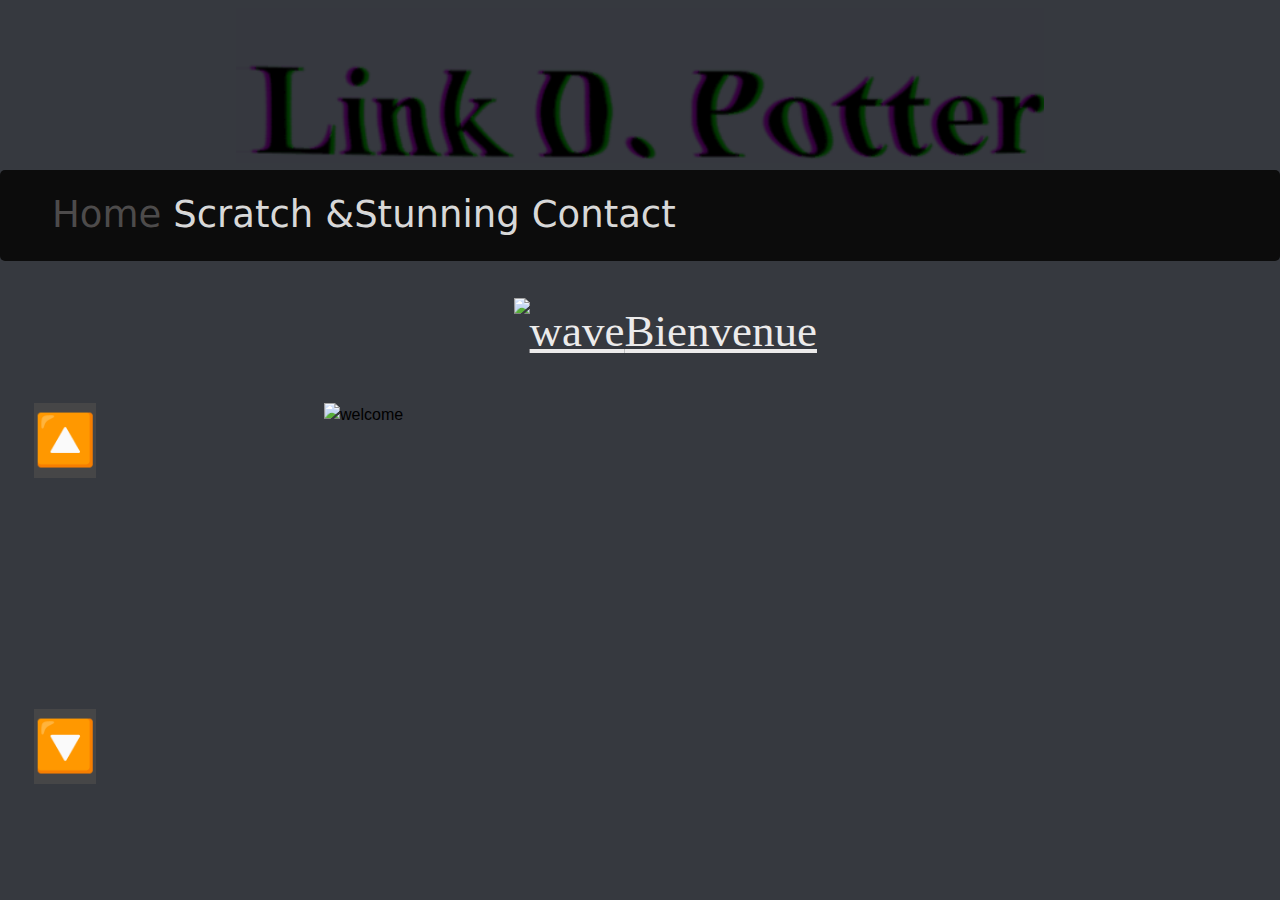
==== index.html @ a442ca26 "Rename home.html to index.html" ====
<!DOCTYPE html>
<html>
    <head>
        <meta charset="utf-8">
        <title>Link D. Potter</title>
        <meta property = "og:image" content="images/ShingekiNoKyojin.png">
        <meta name = "description" content="My website">
        <link rel="icon" href="images/ShingekiNoKyojin.png">
        <link rel="stylesheet" type="text/css" media="screen" href="main.css">
    </head>
    <body style="background-color: #36393f;">
        <header>
            <a href="home.html">
                <img class="gif" src="images/LinkDPotter.gif" alt="Link D. Potter">            
            </a>
            <nav>
                <ul>
                    <li><a class="navbar-link active" href="home.html">Home</a></li>
                    <li><a class="navbar-link" href="categories/scratch.html">Scratch</a></li>
                    <li class="deroulant"><a class="navbar-link">&Stunning</a>
                        <ul class="sous">
                            <li><a href="categories/&Stunning/dashboard.html">Dashboard</a></li>
                            <li><a href="categories/&Stunning/commands.html">Commandes</a></li>
                            <li><a href="https://discordapp.com/oauth2/authorize?client_id=555820642251833386&scope=bot&permissions=268449854">Invite-moi</a></li>
                            <li><a href="https://discord.gg/FK9KE9h">Support</a></li>
                        </ul>
                    </li>
                    <li><a class="navbar-link" href="categories/contact.html">Contact</a></li>
                </ul>
            </nav>
        </header>
        <h2><img alt="wave" src="https://discordapp.com/assets/df7ba0f4020ca70048a0226d1dfa73f6.svg" height="35" width="35">Bienvenue</h2>
        <img class="slide" alt="welcome" src="http://www.briantina.it/webdisk/articles/img-art-2689-TAP03856A.jpg" height="auto" width="50%">
        <a class="up-arrow" onclick="changeSlide(-1, true)">🔼</a>
        <a class="down-arrow" onclick="changeSlide(1, true)">🔽</a>
        <script src="main.js"></script>
        <script>
            var interval = window.setInterval(() => {
                if (!onClick) changeSlide(1);
                else onClick = false;
            }, 4000);
        </script>
    </body>
</html>
---- main.css ----
body {
    font-family: BlinkMacSystemFont,helvetica,arial,sans-serif;    
    line-height: 1.5;
    font-size: 1rem;
}

nav {
    padding-top: 1px;
    background-color: rgb(12, 12, 12);
    margin: 0px -8px;
    padding-bottom: 3px;
    border-radius: 5px;
}

nav a {
    padding-left: 12px;
    font-size: 37px;
    text-decoration: none;
    color: rgb(216, 216, 216);
    font-family: system-ui;
    transition: padding 0.3s ease-out;
}

.navbar-link:hover {
    padding: 25px;
}

nav a.active {
    color: rgb(77, 75, 75);
}

nav ul {
    list-style-type: none;
}

nav ul li {
    float: left;
    position: relative;
}

nav ul::after {
    content: "";
    display: table;
    clear: both;
}

.sous {
    user-select: none;
    display: none;
    position: absolute;
    background-color: rgb(12, 12, 12);
    padding-left: 45px;
    padding-right: 10px;
}

.deroulant:hover .sous {
    display: block;
}

.sous li a {
    float: none;
    text-align: left;
    margin-left: -45px;
    font-size: 30px;
}

.sous li a:hover {
    padding-left: 5px;
    padding-right: 10px;
}

h2 {
    font-size: 45px;
    font-family: cursive;
    font-weight: normal;
    text-decoration: underline;
    color: rgb(236, 235, 235);
    margin-left: 40%;
}

img.slide {
    margin-left: 25%;
    margin-right: 25%;
}

.up-arrow, .down-arrow {
    background-color: rgb(77, 75, 75, 0.7);
    font-size: 50px;
    position: absolute;
    margin-left: -53.5%;
    transition: background-color 0.2s ease-out;
}

.up-arrow:hover, .down-arrow:hover {
    background-color: rgb(77, 75, 75, 0.2);
}

.down-arrow {
    margin-top: 23.9%;
}

p {
    font-size: 25px;
    font-family: cursive;
    color: #202224;
}

.scratch-project {
    background-color: rgba(62, 67, 75, 0.75);
    padding-bottom: 20px;
    margin-right: calc(40% - 575px);
    margin-bottom: -50px;
    margin-left: calc(60% - 575px);
    width: 575px;
}

.scratch-project-title {
    font-size: 1.75rem;
    font-weight: 500;
    font-family: "Helvetica Neue", Helvetica, Arial, sans-serif;
    color: #575e75;
    margin-left: 25px;
    background-color: rgba(196, 216, 245, 0.1);
}

a {
    text-decoration: none;
    color: #202224
}

.framed {
    margin-top: -10px;
    margin-left: 500px;
}

.framed, .framed .button {
    display: inline-block;
    border-style: solid;
    border-width: 2px;
    color: #495685;
    background-color: transparent;
    font-weight: 600;
    letter-spacing: 1px;
    border-color: #495685;
    line-height: normal;
    text-align: center;
    padding: 25px 46px;
    font-family: "proxima-nova","Helvetica Neue",Helvetica,Arial,sans-serif;
    border-radius: 5px;    
}

.framed .button {
    transition: 0.25s background-color linear, 0.3s color linear;
    text-transform: uppercase;
    margin-left: 0px;
    margin-top: 20px;
    cursor: pointer;
}

.framed .button:hover {
    color: #202224;
    background-color: #495685;
}

.bot-picture {
    display: block;
    margin-left: 150px;
}

.dbl-frame {
    margin-left: 525px;
    margin-top: 50px;
}

.secodary-title {
    color: rgb(13, 17, 22);
    text-align: center;
    margin-left: -100px;
    font-size: 45px;
    font-family: Verdana, sans-serif;
    text-decoration: underline;
}

.commands-category {
    margin-left: 12%;
    width: 69%;
    justify-content: center;
    border-bottom-color: #c7c2c2be;
    border-bottom-style: solid;
    border-bottom-width: 1px;
    display: flex;
    list-style: none;
    margin-bottom: 50px;
}

.commands-category li {
    padding-right: 15px;
    cursor: pointer;
}

.commands-category li a {
    color: rgba(97, 95, 95, 0.87);
    font-size: 30px;
    font-family: BlinkMacSystemFont,helvetica,arial,sans-serif;
    transition: all 0.2s ease-out;
}

.commands-category li a:hover {
    color: rgba(76, 98, 151, 0.87);
    padding-right: 18px;
    padding-left: 10px;
}

.commands-category li a.active {
    color: rgba(3, 3, 5);
}

table {
    margin-left: 15%;
    border-collapse: collapse;
    border-spacing: 0;
    width: 66.6666%;
    margin-bottom: 5%;
}

table td, th{
    border: 2px solid rgba(88, 108, 139, 0.918);
    text-align: left;
    padding: .5em .75em;
}

table td {
    font-weight: 400;
    line-height: 1.5;
}

table tbody {
    display: none;
}

table tbody.active {
    display: table-row-group;
}

code {
    background-color: #7979794a;
    font-size: 0.875em;
    font-weight: normal;
    padding: 0.25em 0.5em 0.25em;
    color: #e3e2e2;
}

.deroulant {
    cursor: pointer;
}

.gif {
    width: 64%;
    margin-left: 18%;
    height: auto;
}
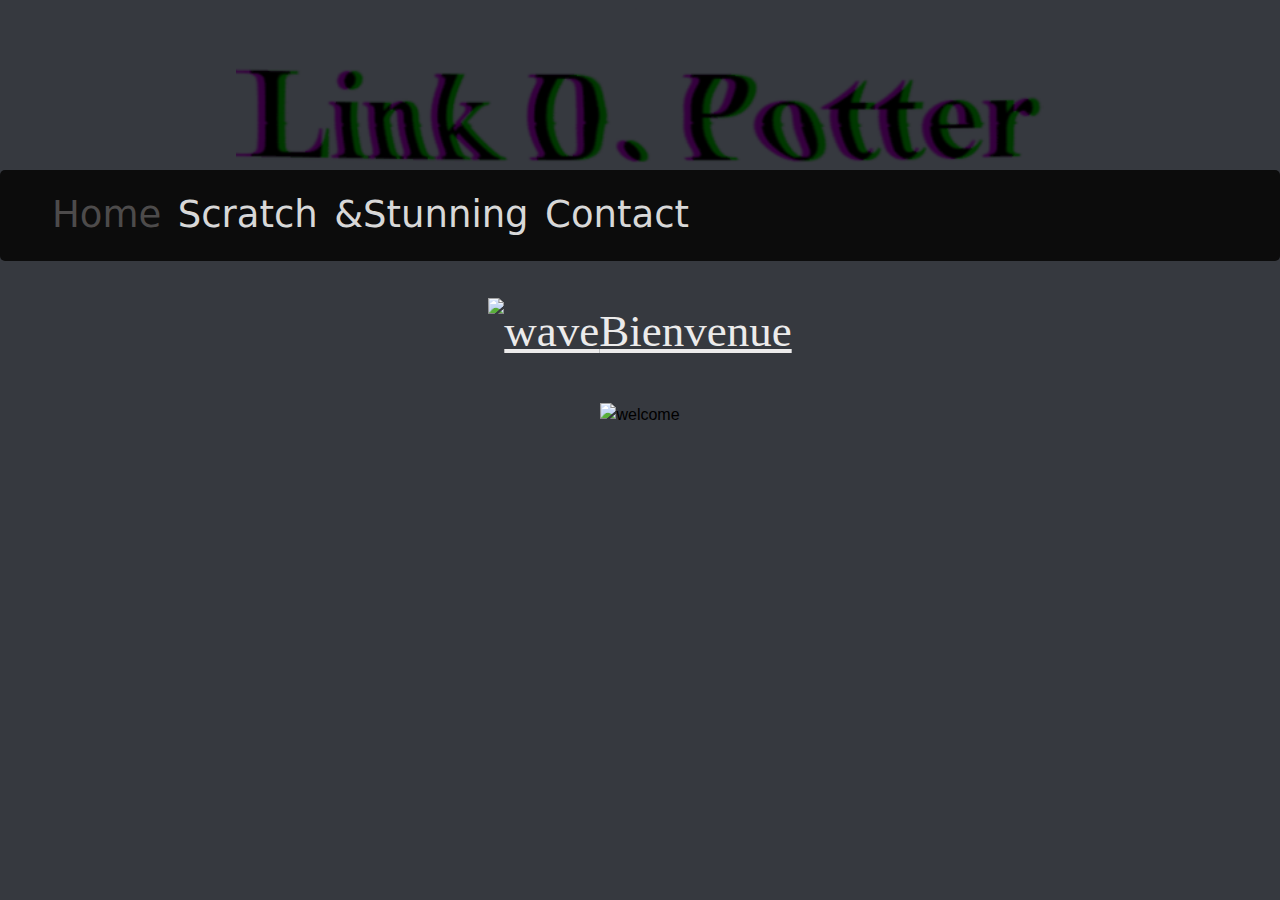
==== commit 327bb9ec: "update commands" ====
--- a/index.html
+++ b/index.html
@@ -10,12 +10,12 @@
     </head>
     <body style="background-color: #36393f;">
         <header>
-            <a href="home.html">
+            <a href="index.html">
                 <img class="gif" src="images/LinkDPotter.gif" alt="Link D. Potter">            
             </a>
             <nav>
                 <ul>
-                    <li><a class="navbar-link active" href="home.html">Home</a></li>
+                    <li><a class="navbar-link active" href="index.html">Home</a></li>
                     <li><a class="navbar-link" href="categories/scratch.html">Scratch</a></li>
                     <li class="deroulant"><a class="navbar-link">&Stunning</a>
                         <ul class="sous">
@@ -30,7 +30,7 @@
             </nav>
         </header>
         <h2><img alt="wave" src="https://discordapp.com/assets/df7ba0f4020ca70048a0226d1dfa73f6.svg" height="35" width="35">Bienvenue</h2>
-        <img class="slide" alt="welcome" src="http://www.briantina.it/webdisk/articles/img-art-2689-TAP03856A.jpg" height="auto" width="50%">
+        <div class="slide"><img alt="welcome" src="https://jooinn.com/images/welcome-12.png" height="auto" width="50%"></div>
         <a class="up-arrow" onclick="changeSlide(-1, true)">🔼</a>
         <a class="down-arrow" onclick="changeSlide(1, true)">🔽</a>
         <script src="main.js"></script>
@@ -41,4 +41,4 @@
             }, 4000);
         </script>
     </body>
-</html>
+</html>--- a/main.css
+++ b/main.css
@@ -34,7 +34,7 @@
 }
 
 nav ul li {
-    float: left;
+    display: inline-block;
     position: relative;
 }
 
@@ -75,12 +75,11 @@
     font-weight: normal;
     text-decoration: underline;
     color: rgb(236, 235, 235);
-    margin-left: 40%;
-}
-
-img.slide {
-    margin-left: 25%;
-    margin-right: 25%;
+    text-align: center;    
+}
+
+div.slide {
+    text-align: center;
 }
 
 .up-arrow, .down-arrow {
@@ -182,15 +181,16 @@
 }
 
 .commands-category {
-    margin-left: 12%;
-    width: 69%;
     justify-content: center;
-    border-bottom-color: #c7c2c2be;
-    border-bottom-style: solid;
-    border-bottom-width: 1px;
     display: flex;
     list-style: none;
     margin-bottom: 50px;
+    /*margin-left: 12%;
+    width: 69%;
+    border-bottom-color: #c7c2c2be;
+    border-bottom-style: solid;
+    border-bottom-width: 1px;*/
+    
 }
 
 .commands-category li {
@@ -200,7 +200,7 @@
 
 .commands-category li a {
     color: rgba(97, 95, 95, 0.87);
-    font-size: 30px;
+    font-size: 230%;
     font-family: BlinkMacSystemFont,helvetica,arial,sans-serif;
     transition: all 0.2s ease-out;
 }
@@ -216,11 +216,11 @@
 }
 
 table {
-    margin-left: 15%;
     border-collapse: collapse;
     border-spacing: 0;
-    width: 66.6666%;
-    margin-bottom: 5%;
+    /*width: 66.6666%;
+    margin-bottom: 5%;*/
+    display: inline;
 }
 
 table td, th{
@@ -258,4 +258,9 @@
     width: 64%;
     margin-left: 18%;
     height: auto;
+}
+
+.table {
+    text-align: center;
+    margin-bottom: 5%;
 }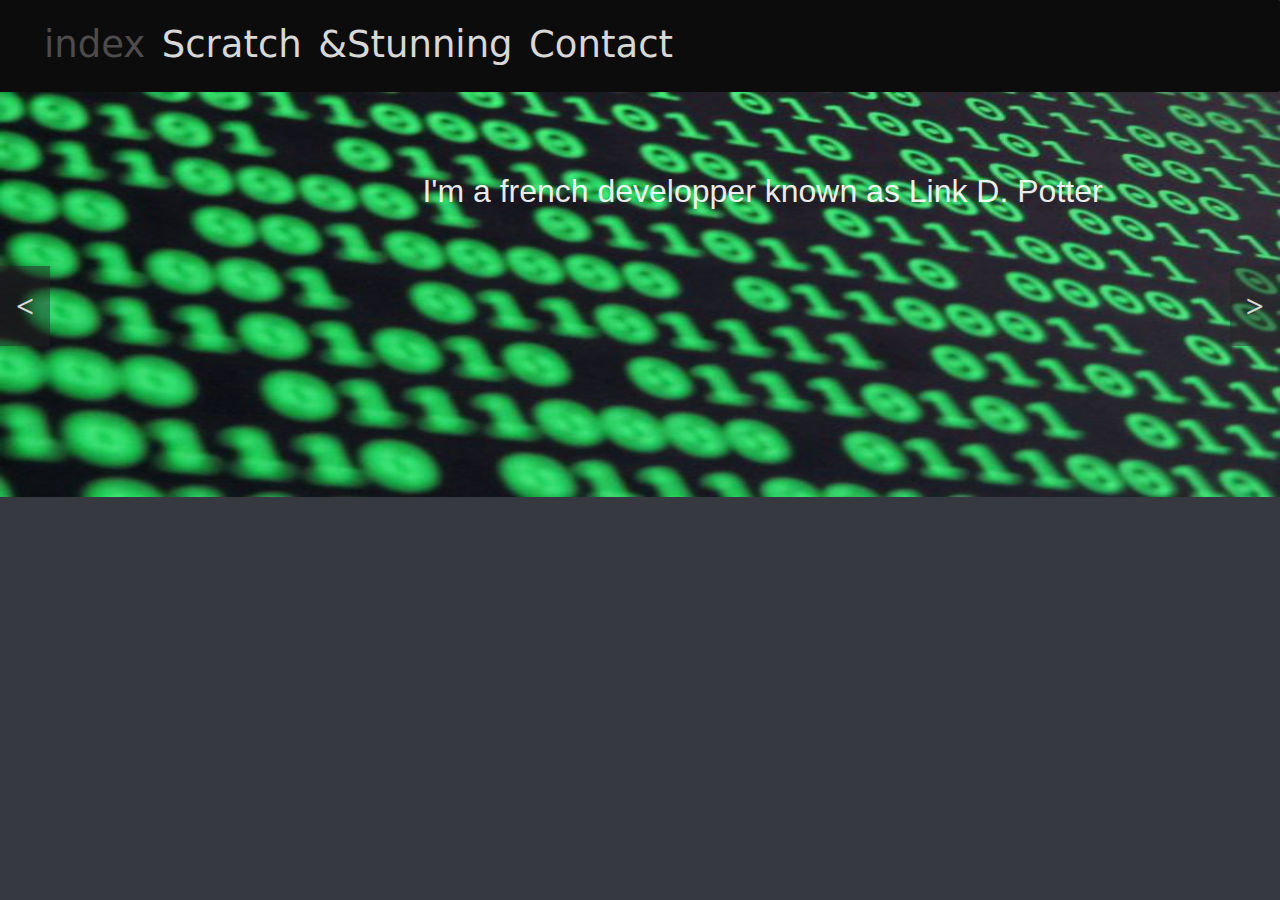
==== commit e48a9cb8: "update home and remove gif" ====
--- a/index.html
+++ b/index.html
@@ -10,12 +10,9 @@
     </head>
     <body style="background-color: #36393f;">
         <header>
-            <a href="index.html">
-                <img class="gif" src="images/LinkDPotter.gif" alt="Link D. Potter">            
-            </a>
             <nav>
                 <ul>
-                    <li><a class="navbar-link active" href="index.html">Home</a></li>
+                    <li><a class="navbar-link active" href="index.html">index</a></li>
                     <li><a class="navbar-link" href="categories/scratch.html">Scratch</a></li>
                     <li class="deroulant"><a class="navbar-link">&Stunning</a>
                         <ul class="sous">
@@ -29,16 +26,34 @@
                 </ul>
             </nav>
         </header>
+        <div class="contour-img left-to-right">
+            <div id="slide1" class="active">
+                <img src="images/slide1.jpg" class="slide">
+                <p>I'm a french developper known as Link D. Potter</p>
+            </div>
+            <div id="slide2">
+                <img src="images/slide2.jpg" class="slide">
+                <p class="bold">I code in JavaScript and learn the C++</p>
+            </div>
+            <div id="slide3">
+                <img src="images/slide3.jpg" class="slide">
+                <p class="bold">I began the programation with scratch at 12 years</p>
+            </div>
+            <p class="previous" onclick="changeSlide(-1, true)"><</p>
+            <p class="next" onclick="changeSlide(1, true)">></p>
+        </div>
+        <!--<div class="contour-img">
+            <div class="img-container">
+                <img src="images/slide1.jpg" alt="slide" class="slide">
+                <p>Salut <img class="wave" alt="wave" src="https://discordapp.com/assets/df7ba0f4020ca70048a0226d1dfa73f6.svg" height="30" width="30"> Je suis un développeur français</p>
+            </div>
+            <p class="previous" onclick="changeSlide(-1, true)"><</p>
+            <p class="next" onclick="changeSlide(-1, true)">></p>
+        </div>
         <h2><img alt="wave" src="https://discordapp.com/assets/df7ba0f4020ca70048a0226d1dfa73f6.svg" height="35" width="35">Bienvenue</h2>
         <div class="slide"><img alt="welcome" src="https://jooinn.com/images/welcome-12.png" height="auto" width="50%"></div>
         <a class="up-arrow" onclick="changeSlide(-1, true)">🔼</a>
-        <a class="down-arrow" onclick="changeSlide(1, true)">🔽</a>
+        <a class="down-arrow" onclick="changeSlide(1, true)">🔽</a>-->
         <script src="main.js"></script>
-        <script>
-            var interval = window.setInterval(() => {
-                if (!onClick) changeSlide(1);
-                else onClick = false;
-            }, 4000);
-        </script>
     </body>
 </html>--- a/main.css
+++ b/main.css
@@ -1,15 +1,28 @@
+* {
+    box-sizing: border-box;
+}
+
 body {
+    text-align: center;
+    margin-top: 0px;
     font-family: BlinkMacSystemFont,helvetica,arial,sans-serif;    
     line-height: 1.5;
     font-size: 1rem;
+    margin: 0;
+}
+
+p.bold {
+    font-weight: bold;
+    font-family: 'Martel Sans', sans-serif;
 }
 
 nav {
+    text-align: left;
     padding-top: 1px;
     background-color: rgb(12, 12, 12);
-    margin: 0px -8px;
+    margin-left: -8px;
     padding-bottom: 3px;
-    border-radius: 5px;
+    border-radius: 2px;
 }
 
 nav a {
@@ -44,7 +57,10 @@
     clear: both;
 }
 
-.sous {
+/* &Stunnings categories*/
+
+.sous{
+    border-radius: 3px;
     user-select: none;
     display: none;
     position: absolute;
@@ -78,26 +94,6 @@
     text-align: center;    
 }
 
-div.slide {
-    text-align: center;
-}
-
-.up-arrow, .down-arrow {
-    background-color: rgb(77, 75, 75, 0.7);
-    font-size: 50px;
-    position: absolute;
-    margin-left: -53.5%;
-    transition: background-color 0.2s ease-out;
-}
-
-.up-arrow:hover, .down-arrow:hover {
-    background-color: rgb(77, 75, 75, 0.2);
-}
-
-.down-arrow {
-    margin-top: 23.9%;
-}
-
 p {
     font-size: 25px;
     font-family: cursive;
@@ -105,6 +101,7 @@
 }
 
 .scratch-project {
+    text-align: center;
     background-color: rgba(62, 67, 75, 0.75);
     padding-bottom: 20px;
     margin-right: calc(40% - 575px);
@@ -127,9 +124,8 @@
     color: #202224
 }
 
-.framed {
-    margin-top: -10px;
-    margin-left: 500px;
+.framed:hover {
+    border-color: #495685;
 }
 
 .framed, .framed .button {
@@ -161,7 +157,14 @@
     background-color: #495685;
 }
 
+.framed {
+    transition: 0.4s border-color linear;
+    border-color: #4d5b8d40;
+}
+
 .bot-picture {
+    width: auto;
+    height: 10rem;
     display: block;
     margin-left: 150px;
 }
@@ -174,7 +177,6 @@
 .secodary-title {
     color: rgb(13, 17, 22);
     text-align: center;
-    margin-left: -100px;
     font-size: 45px;
     font-family: Verdana, sans-serif;
     text-decoration: underline;
@@ -221,6 +223,11 @@
     /*width: 66.6666%;
     margin-bottom: 5%;*/
     display: inline;
+    margin-left: unset;
+}
+
+table.swipe {
+    margin-left: -50%;
 }
 
 table td, th{
@@ -263,4 +270,143 @@
 .table {
     text-align: center;
     margin-bottom: 5%;
+}
+
+/*div.contour-img {
+    max-width: 38vw;
+    position: relative;
+    margin-top: 50px;
+    margin-left: auto;
+    margin-right: auto;
+}
+
+.contour-img img{
+    margin-top: 3.5%;
+    text-align: center;
+    border-style: solid;
+    border-width: 1rem;
+    border-color: rgba(109, 107, 107, 0.09);
+}
+
+.next, .previous {
+    cursor: pointer;
+    position: absolute;
+    top: 50%;
+    margin-top: -22px;
+    padding: 16px;
+    color: rgb(216, 216, 216);
+    font-weight: bold;
+    font-size: 2rem;
+    user-select: none;
+    transition: background-color 0.3s linear;
+}
+
+.next {
+    margin-left: 42.6rem;
+}
+
+.next:hover, .previous:hover {
+    background-color: rgba(24, 24, 24, 0.534);
+}*/
+
+
+.img-container p {
+    font-weight: bold;
+    left: 6.5vw;
+    position: absolute;
+    color: rgb(0, 0, 0);
+    top: 18px;
+}
+
+.slide {
+    width: 100%;
+    height: 45vh;
+}
+
+div.contour-img {
+    position: inherit;
+    width: 100%;
+    height: 45vh;
+}
+
+div.contour-img > div {
+    display: none;
+    animation: appears 0.75s;
+}
+
+div.contour-img > div > p {
+    font-family: 'Martel Sans', sans-serif;
+    font-size: 2rem;
+    position: absolute;
+    color: rgba(255, 255, 255, 0.91);
+    top: 15vh;
+    left: 33%;
+    animation: 0.75s left-to-rightLeft;
+}
+
+div.contour-img > div.active {
+    display: block;
+}
+
+.next, .previous {
+    cursor: pointer;
+    position: absolute;
+    top: 32vh;
+    margin-top: -22px;
+    padding: 16px;
+    color: rgb(216, 216, 216);
+    font-weight: bold;
+    font-size: 2rem;
+    user-select: none;
+    background-color: #2526257a;
+    transition: background-color 0.3s linear;
+}
+
+.next {
+    animation: left-to-rightRight 0.75s;
+    right: 0;
+}
+
+.next:hover, .previous:hover {
+    background-color: #2526259b;
+}
+
+div.left-to-right {
+    animation: left-to-rightMarginLeft 0.75s;
+}
+
+@keyframes left-to-rightRight {
+    from {
+        right: 100%;
+    }
+    to {
+        right: 0;
+    }
+}
+
+@keyframes left-to-rightMarginLeft {
+    from {
+        margin-left: -100%
+    }
+    to {
+        margin-left: 0;
+    }
+}
+
+@keyframes left-to-rightLeft {
+    from {
+        left: -100%
+    }
+    to {
+        left: 33%;
+    }
+}
+
+@keyframes appears {
+    from {
+        opacity: 0.1
+    }
+    to {
+        opacity: 1
+    }
 }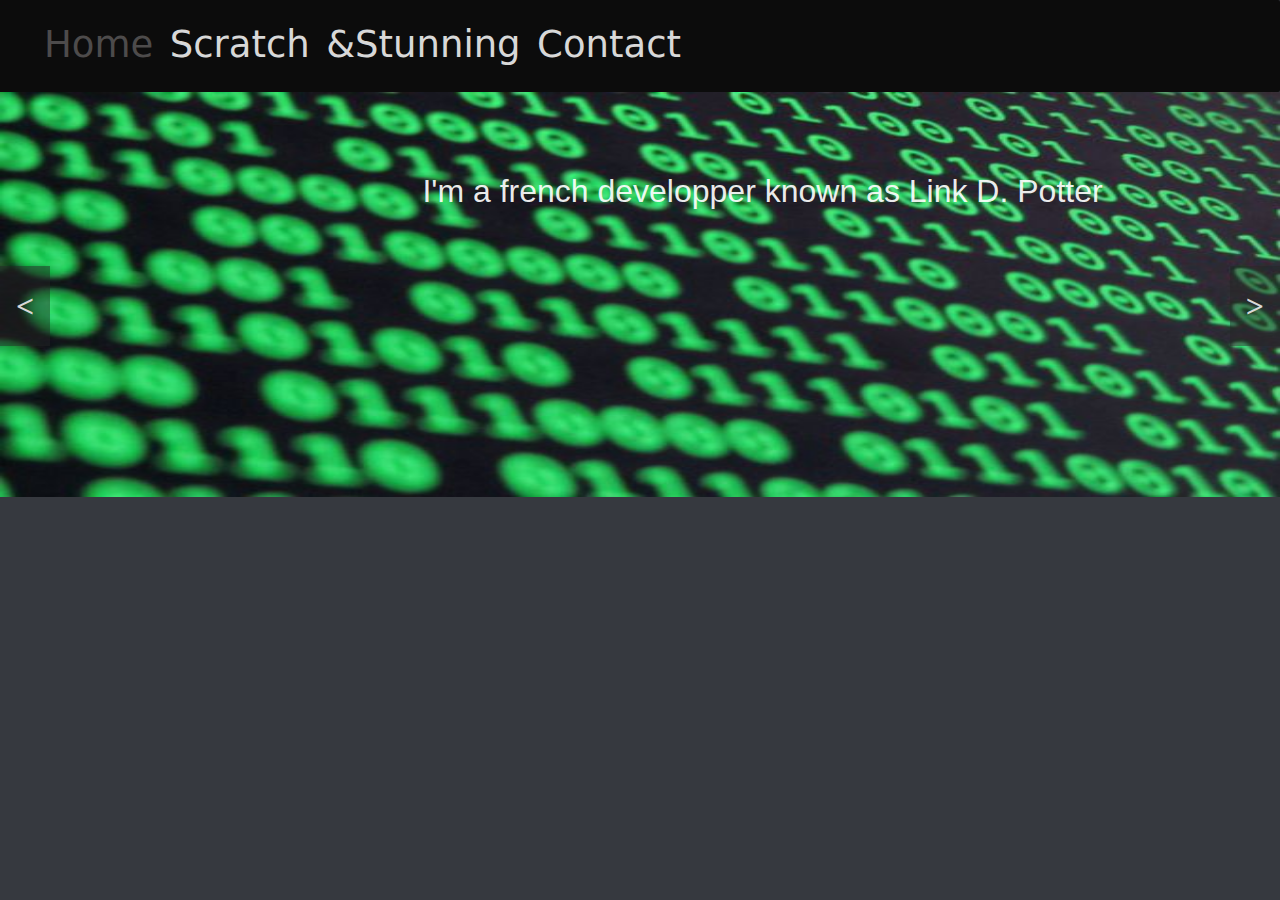
==== commit 9ffa5cfc: "small patch" ====
--- a/index.html
+++ b/index.html
@@ -12,7 +12,7 @@
         <header>
             <nav>
                 <ul>
-                    <li><a class="navbar-link active" href="index.html">index</a></li>
+                    <li><a class="navbar-link active" href="index.html">Home</a></li>
                     <li><a class="navbar-link" href="categories/scratch.html">Scratch</a></li>
                     <li class="deroulant"><a class="navbar-link">&Stunning</a>
                         <ul class="sous">
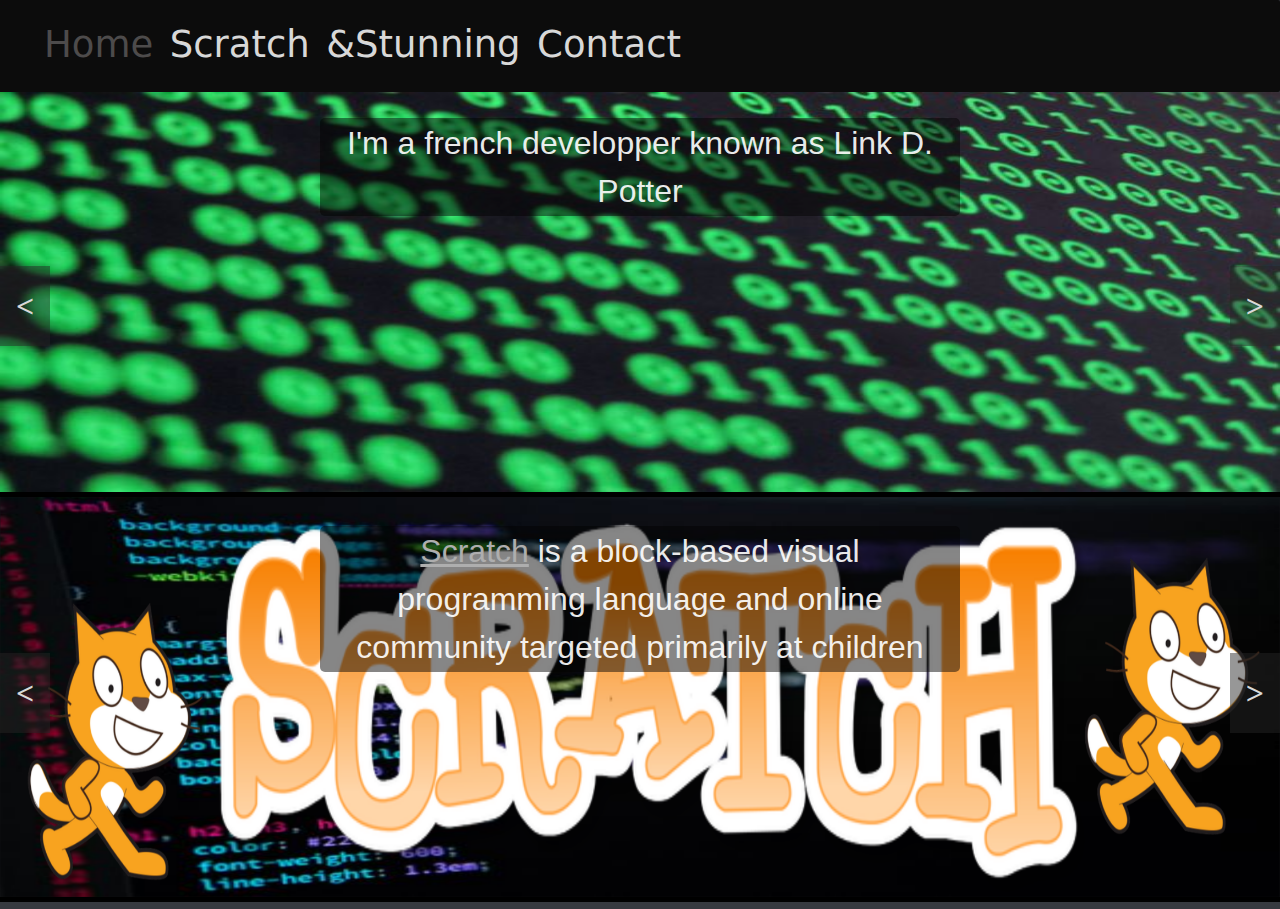
==== commit 71222776: "home slide" ====
--- a/index.html
+++ b/index.html
@@ -29,19 +29,29 @@
         <div class="contour-img left-to-right">
             <div id="slide1" class="active">
                 <img src="images/slide1.jpg" class="slide">
-                <p>I'm a french developper known as Link D. Potter</p>
+                <p class="contrast slide-p-1">I'm a french developper known as Link D. Potter</p>
             </div>
             <div id="slide2">
                 <img src="images/slide2.jpg" class="slide">
-                <p class="bold">I code in JavaScript and learn the C++</p>
+                <p class="bold contrast slide-p-1">I code in JavaScript and learn the C++</p>
             </div>
             <div id="slide3">
                 <img src="images/slide3.jpg" class="slide">
-                <p class="bold">I began the programation with scratch at 12 years</p>
+                <p class="bold contrast slide-p-1">I began the programation with scratch at 12 years</p>
             </div>
-            <p class="previous" onclick="changeSlide(-1, true)"><</p>
-            <p class="next" onclick="changeSlide(1, true)">></p>
+            <p class="previous slide-nb1" onclick="changeSlide(-1, 'slide')"><</p>
+            <p class="next slide-nb1" onclick="changeSlide(1, 'slide')">></p>
         </div>
+
+        <div class="contour-img right-to-left">
+            <div id="secSlide1" class="active">
+                <img src="images/secSlide1.png" class="slide">
+                <p class="contrast slide-p-2"><a href="https://scratch.mit.edu/" target="_blank">Scratch</a> is a block-based visual programming language and online community targeted primarily at children</p>
+            </div>
+            <p class="previous slide-nb2" onclick="changeSlide(-1, 'secSlide')"><</p>
+            <p class="next slide-nb2" onclick="changeSlide(1, 'secSlide')">></p>
+        </div>
+
         <!--<div class="contour-img">
             <div class="img-container">
                 <img src="images/slide1.jpg" alt="slide" class="slide">
--- a/main.css
+++ b/main.css
@@ -14,6 +14,12 @@
 p.bold {
     font-weight: bold;
     font-family: 'Martel Sans', sans-serif;
+}
+
+p.contrast {
+    background-color: #0303037a;
+    border-radius: 5px;
+    padding: 1px 5px;
 }
 
 nav {
@@ -334,14 +340,33 @@
     animation: appears 0.75s;
 }
 
+div.contour-img img {
+    border-bottom-style: solid;
+    border-bottom-width: 5px;
+}
+
 div.contour-img > div > p {
     font-family: 'Martel Sans', sans-serif;
     font-size: 2rem;
     position: absolute;
     color: rgba(255, 255, 255, 0.91);
+    left: 50%;
+    transform: translate(-50%, -50%);
+}
+
+div.contour-img > div > p > a {
+    color: rgb(174, 174, 174);
+    text-decoration: underline;
+}
+
+div.contour-img > div > p.slide-p-1 {
     top: 15vh;
-    left: 33%;
     animation: 0.75s left-to-rightLeft;
+}
+
+div.contour-img > div > p.slide-p-2 {
+    top: 63vh;
+    animation: 0.75s right-to-leftLeft;
 }
 
 div.contour-img > div.active {
@@ -351,7 +376,6 @@
 .next, .previous {
     cursor: pointer;
     position: absolute;
-    top: 32vh;
     margin-top: -22px;
     padding: 16px;
     color: rgb(216, 216, 216);
@@ -362,17 +386,37 @@
     transition: background-color 0.3s linear;
 }
 
+.slide-nb1 {
+    top: 32vh;
+}
+
+.slide-nb2 {
+    top: 75vh;
+}
+
 .next {
     animation: left-to-rightRight 0.75s;
     right: 0;
 }
 
+.next.slide-nb1 {
+    animation: left-to-rightRight 1s;
+}
+
+.next.slide-nb2 {
+    animation: right-to-leftRight 0.75s;
+}
+
 .next:hover, .previous:hover {
     background-color: #2526259b;
 }
 
 div.left-to-right {
-    animation: left-to-rightMarginLeft 0.75s;
+    animation: left-to-rightMarginLeft 1s;
+}
+
+div.right-to-left {
+    animation: right-to-leftMarginLeft 1s;
 }
 
 @keyframes left-to-rightRight {
@@ -394,11 +438,45 @@
 }
 
 @keyframes left-to-rightLeft {
+    0% {
+        left: -100%
+    }
+    90% {
+        left: 50%;
+    }
+    100% {
+        transform: translate(-50%, -50%);
+    }
+}
+
+@keyframes right-to-leftRight {
     from {
-        left: -100%
+        right: -100%;
     }
     to {
-        left: 33%;
+        right: 0;
+    }
+}
+
+@keyframes right-to-leftMarginLeft {
+    from {
+        margin-left: 100%
+    }
+    to {
+        margin-left: 0;
+    }
+}
+
+
+@keyframes right-to-leftLeft {
+    0% {
+        left: 150%
+    }
+    90% {
+        left: 50%;
+    }
+    100% {
+        transform: translate(-50%, -50%);
     }
 }
 
